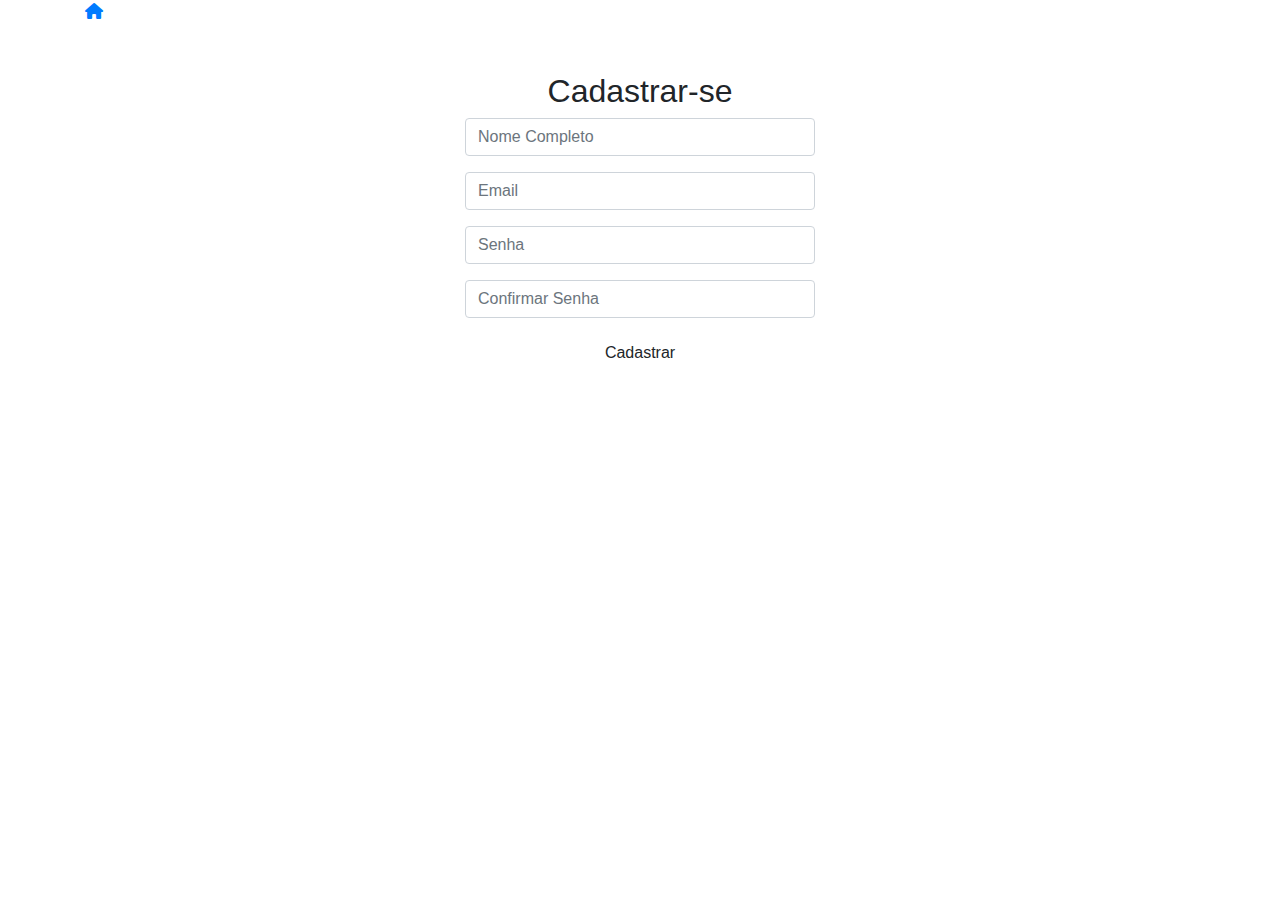
==== Cadastro/cadastro.HTML @ d9716a87 "Modificações página Inical, criação página login e cadastro jáaplicando booststrap e linkando com a " ====
<!DOCTYPE html>
<html lang="pt-BR">
<head>
    <meta charset="UTF-8">
    <meta name="viewport" content="width=device-width, initial-scale=1.0">
    <title>Cadastro</title>
    <link rel="icon" href="logo.png" type="image/png">
    <link rel="stylesheet" href="https://cdnjs.cloudflare.com/ajax/libs/font-awesome/6.0.0-beta3/css/all.min.css">
    <link href="https://stackpath.bootstrapcdn.com/bootstrap/4.5.2/css/bootstrap.min.css" rel="stylesheet"> <!-- Bootstrap -->
    <link rel="stylesheet" href="cadastro.css"> <!-- Link para o arquivo CSS adicional -->
</head>
<body>
    <div class="container">
        <a href="../PaginaInicial/index.HTML" class="home-link" title="Voltar para a página inicial">
            <i class="fas fa-home"></i> <!-- Ícone de home -->
        </a>
        <div class="row justify-content-center">
            <div class="col-md-6 col-lg-4">
                <div class="form-container mt-5">
                    <h2 class="cadastrar-form text-center">Cadastrar-se</h2>
                    <form id="cadastroForm" onsubmit="return false;">
                        <div class="form-group">
                            <input type="text" class="form-control" placeholder="Nome Completo" required>
                        </div>
                        <div class="form-group">
                            <input type="email" class="form-control" placeholder="Email" required>
                        </div>
                        <div class="form-group">
                            <input type="password" class="form-control" placeholder="Senha" required>
                        </div>
                        <div class="form-group">
                            <input type="password" class="form-control" placeholder="Confirmar Senha" required>
                        </div>
                        <button type="submit" class="btn btn-block">Cadastrar</button>
                    </form>
                </div>
            </div>
        </div>
    </div>
</body>
</html>
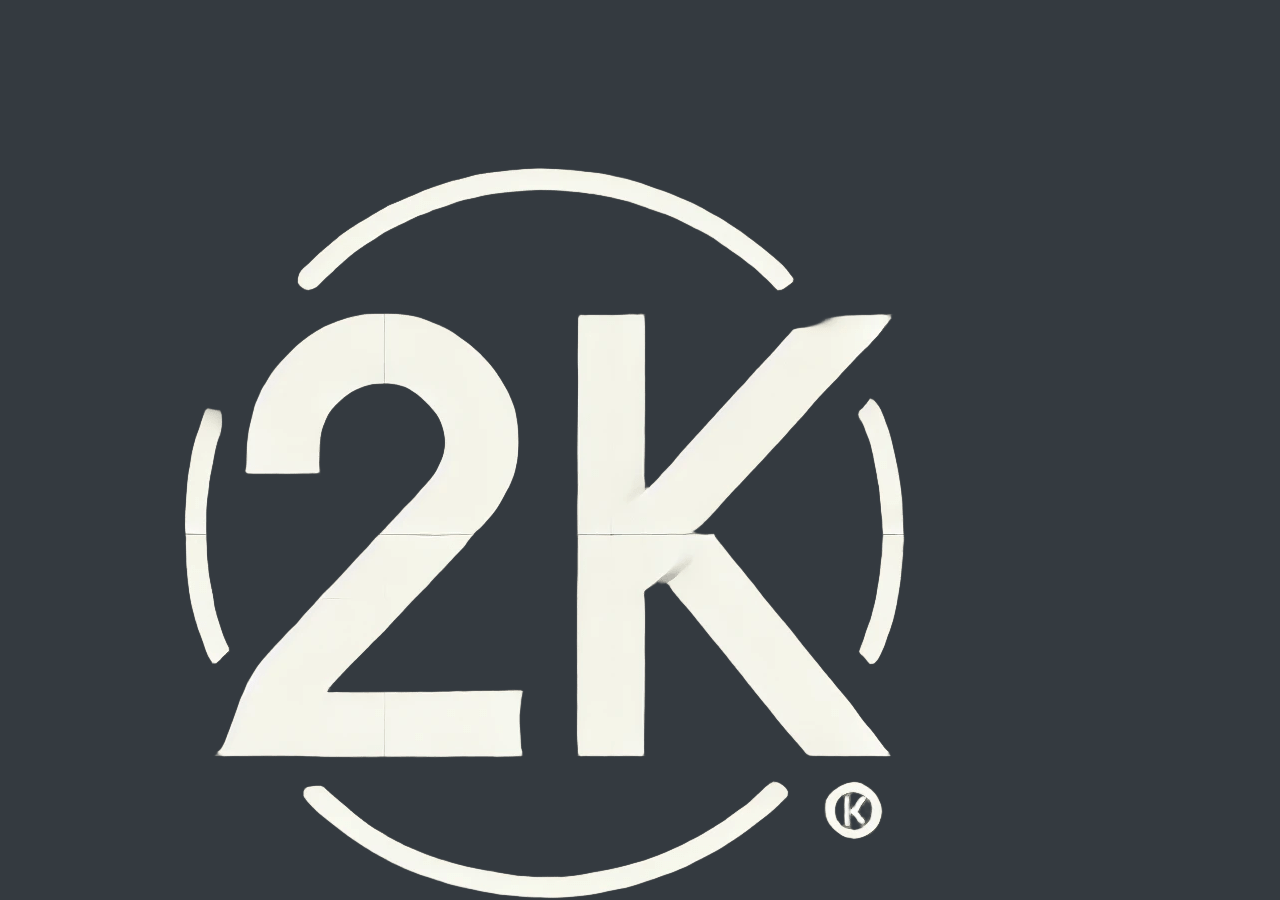
==== commit be536746: "Commit" ====
--- a/Cadastro/cadastro.HTML
+++ b/Cadastro/cadastro.HTML
@@ -4,12 +4,21 @@
     <meta charset="UTF-8">
     <meta name="viewport" content="width=device-width, initial-scale=1.0">
     <title>Cadastro</title>
-    <link rel="icon" href="logo.png" type="image/png">
+    <link rel="icon" href="../logos/Y2K.png" type="image/png">
     <link rel="stylesheet" href="https://cdnjs.cloudflare.com/ajax/libs/font-awesome/6.0.0-beta3/css/all.min.css">
     <link href="https://stackpath.bootstrapcdn.com/bootstrap/4.5.2/css/bootstrap.min.css" rel="stylesheet"> <!-- Bootstrap -->
     <link rel="stylesheet" href="cadastro.css"> <!-- Link para o arquivo CSS adicional -->
 </head>
 <body>
+    <!-- Navbar -->
+    <nav class="navbar navbar-expand-lg navbar-dark bg-dark fixed-top w-100">
+        <div class="container-fluid"> <!-- Usando container-fluid para ocupar toda a largura -->
+            <a href="../PaginaInicial/index.HTML" class="navbar-brand" title="Voltar para a página inicial">
+                <img src="../logos/Y2K.png" alt="Logo Y2K Voltar para página inicial">
+            </a>
+        </div>
+    </nav>
+
     <div class="container">
         <a href="../PaginaInicial/index.HTML" class="home-link" title="Voltar para a página inicial">
             <i class="fas fa-home"></i> <!-- Ícone de home -->
